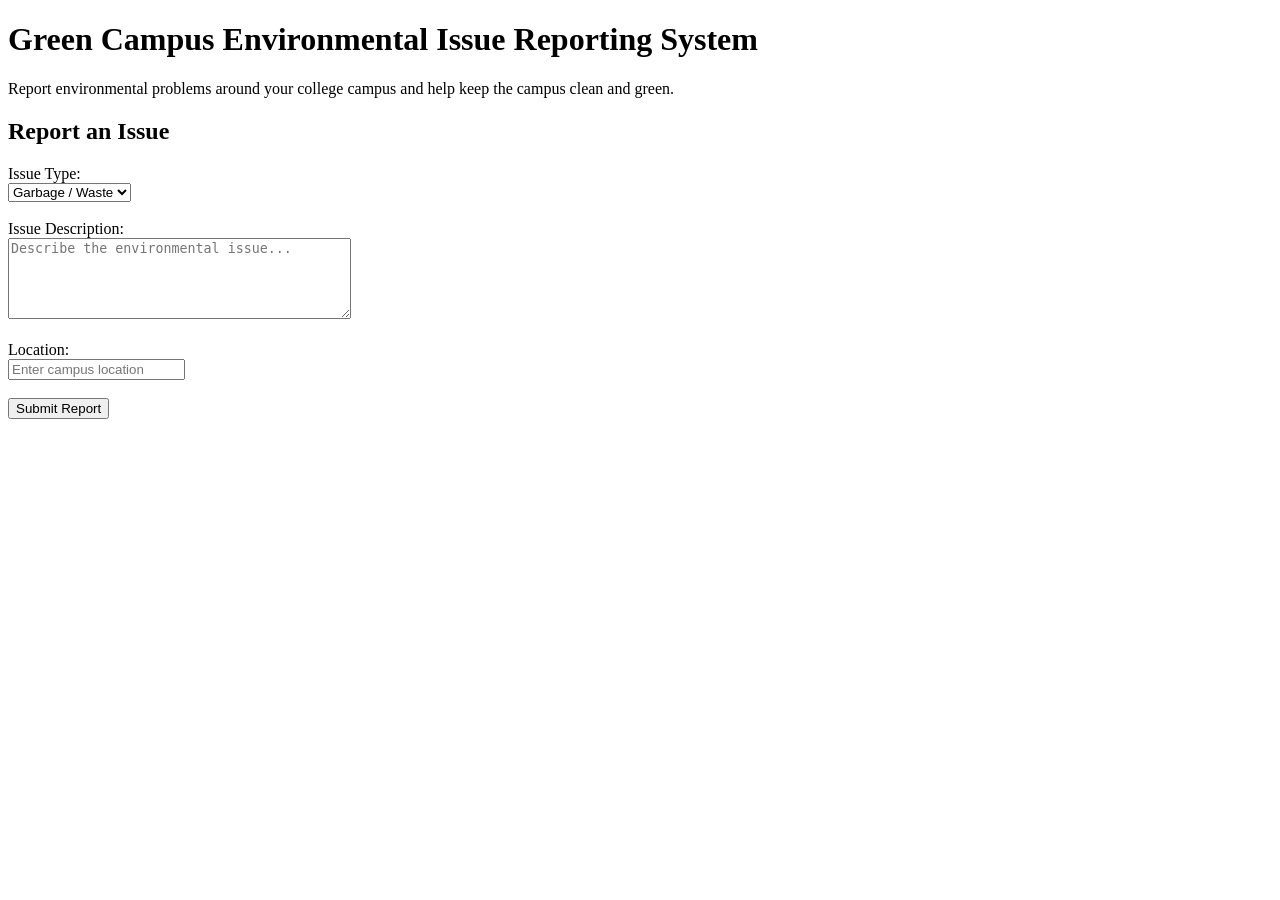
==== index.html @ 848e5203 "Rename Green Campus - Reporting - System to index.html" ====
<!DOCTYPE html>
<html lang="en">
<head>
    <meta charset="UTF-8">
    <meta name="viewport" content="width=device-width, initial-scale=1.0">
    <title>Green Campus Reporting System</title>
</head>

<body>

    <h1>Green Campus Environmental Issue Reporting System</h1>

    <p>
        Report environmental problems around your college campus
        and help keep the campus clean and green.
    </p>

    <h2>Report an Issue</h2>

    <form>
        <label>Issue Type:</label><br>
        <select>
            <option>Garbage / Waste</option>
            <option>Water Leakage</option>
            <option>Broken Lights</option>
            <option>Unclean Area</option>
            <option>Other</option>
        </select>

        <br><br>

        <label>Issue Description:</label><br>
        <textarea rows="5" cols="40"
            placeholder="Describe the environmental issue..."></textarea>

        <br><br>

        <label>Location:</label><br>
        <input type="text" placeholder="Enter campus location">

        <br><br>

        <button type="submit">Submit Report</button>
    </form>

</body>
</html>
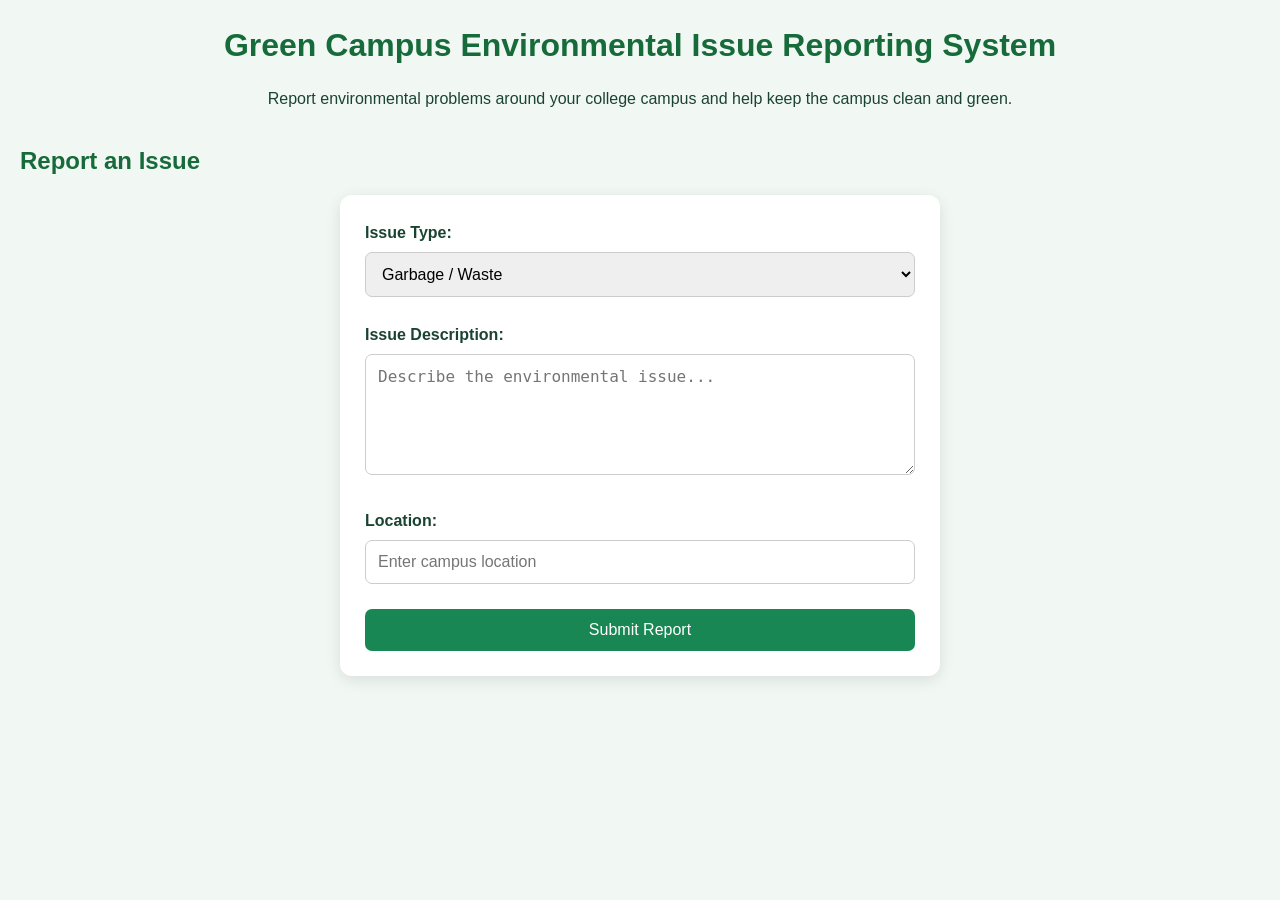
==== commit 06a6d955: "Update index.html" ====
--- a/index.html
+++ b/index.html
@@ -4,6 +4,7 @@
     <meta charset="UTF-8">
     <meta name="viewport" content="width=device-width, initial-scale=1.0">
     <title>Green Campus Reporting System</title>
+    <link rel="stylesheet" href="style.css">
 </head>
 
 <body>
@@ -41,7 +42,9 @@
         <br><br>
 
         <button type="submit">Submit Report</button>
+    
     </form>
+    <script src="script.js"></script>
 
 </body>
 </html>
--- a/style.css
+++ b/style.css
@@ -0,0 +1,68 @@
+* {
+    box-sizing: border-box;
+    margin: 0;
+    padding: 0;
+}
+
+body {
+    font-family: Arial, sans-serif;
+    background: #f1f8f4;
+    color: #1b4332;
+    line-height: 1.6;
+    padding: 20px;
+}
+
+h1 {
+    text-align: center;
+    color: #176b3a;
+    margin-bottom: 15px;
+}
+
+h2 {
+    color: #176b3a;
+    margin-bottom: 15px;
+}
+
+p {
+    text-align: center;
+    margin-bottom: 30px;
+}
+
+form {
+    max-width: 600px;
+    margin: auto;
+    background: white;
+    padding: 25px;
+    border-radius: 12px;
+    box-shadow: 0 4px 15px rgba(0, 0, 0, 0.1);
+}
+
+label {
+    font-weight: bold;
+}
+
+input,
+select,
+textarea {
+    width: 100%;
+    padding: 12px;
+    margin-top: 6px;
+    border: 1px solid #ccc;
+    border-radius: 7px;
+    font-size: 16px;
+}
+
+button {
+    width: 100%;
+    padding: 12px;
+    background: #198754;
+    color: white;
+    border: none;
+    border-radius: 7px;
+    font-size: 16px;
+    cursor: pointer;
+}
+
+button:hover {
+    background: #146c43;
+}
